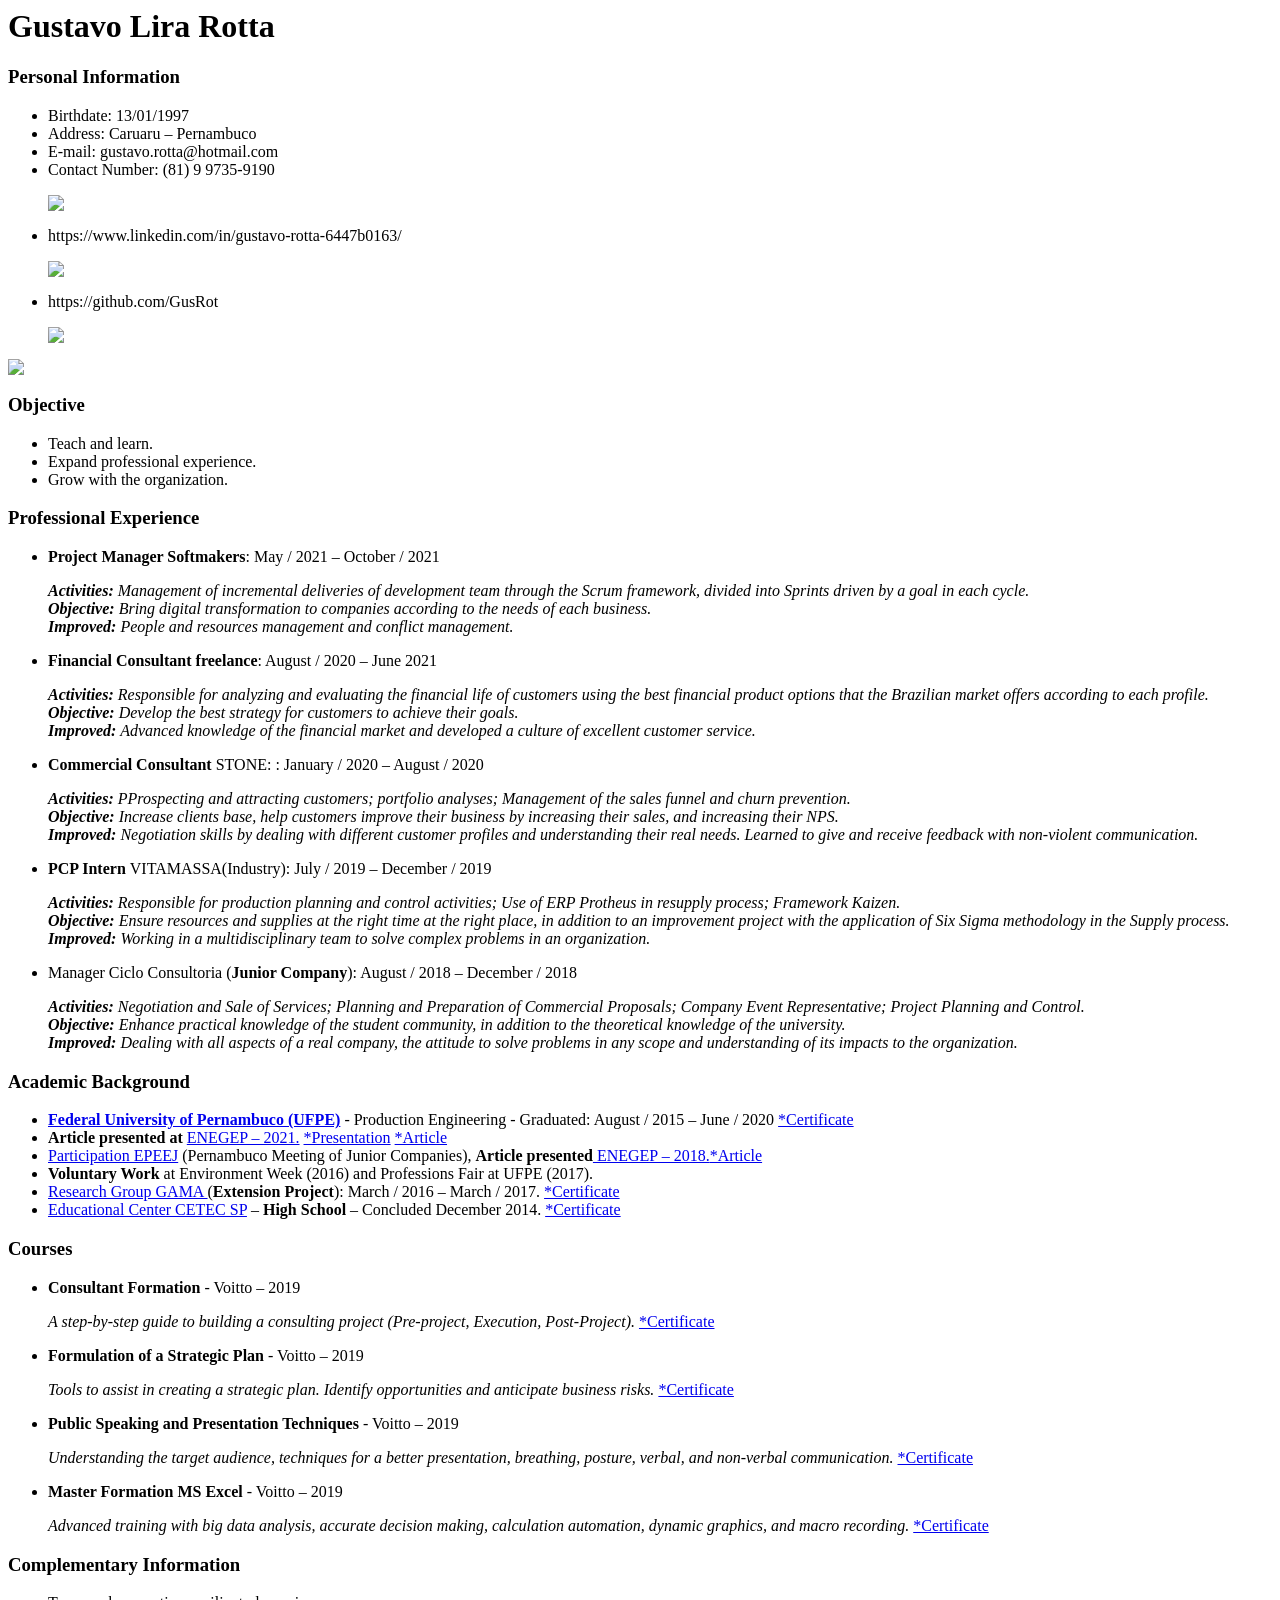
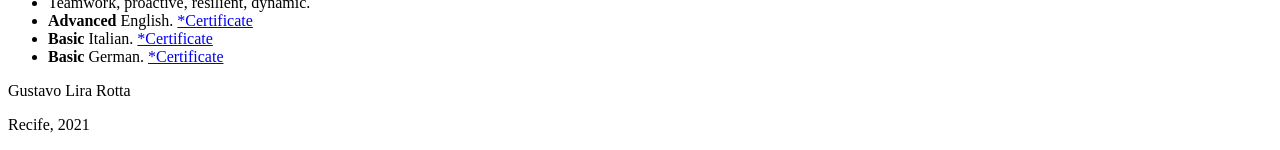
==== ingles.html @ a4e0bf8c "Add files via upload" ====
</html><!DOCTYPE html>
<html lang="pt-br">

    <head>
        <meta charset="UTF-8">
        <meta http-equiv="X-UA-Compatible" content="IE=edge">
        <meta name="viewport" content="width=device-width, initial-scale=1.0">  
        <title>Gustavo Curriculum</title>
        <link rel="stylesheet" href="reset.css">
        <link rel="stylesheet" href="curriculo.css">
    </head>

    <body>
        <header>
            <h1>Gustavo Lira Rotta</h1>
        </header>

        <main>

            <h3>Personal Information</h3>
            <div class="container">
                <ul>
                    <li class="linha">Birthdate: 13/01/1997</li>
                    <li class="linha">Address: Caruaru – Pernambuco</li>
                    <li class="linha">E-mail: gustavo.rotta@hotmail.com</li>
                    <li class="linha">Contact Number: (81) 9 9735-9190 
                        <p><a class="links" href="https://api.whatsapp.com/send?phone=5581997359190" target="blank"><img class="logo" src="https://bn02pap001files.storage.live.com/y4mC_fq3ZGxicE9uc3cnBV6ei0qVHYuT3ov6Dbx2ibhY4VJXq1jw762cKZMzXML6P4htnz2SnUFncFgvsdxRgGwLIO2x03U4LZOcFa6-U5gxszuBLO3EsohVbXmnyL9G1IiSxJfNrELXbqV34b_X0WK6V1iDvBoKyRFNxNoPQDE8wFsreWTp812U_EfrjcQ8i1A?width=450&height=428&cropmode=none"></a></p>
                    </li>
                    <li class="linha">https://www.linkedin.com/in/gustavo-rotta-6447b0163/
                        <p><a class="links" href="https://www.linkedin.com/in/gustavo-rotta-6447b0163/" target="blank"><img class="logo" src="https://bn02pap001files.storage.live.com/y4mXSqMeRvbmHd2PZ3tkyho1Z1jfqG_6PLm7NzH5KCKVeqRzHIB4mNdtKiJO-RXoy3-Tb7atl6qEcUk1unRSzR5MxgFRTH_yvDrN6qYMBz6EKC-CmU-FogmK57jQ2tKGozAi44ZOqn7SfUDTFUIqgvkp9Gpbbou2BqyOO9onjQk66yMpdgbxUS87czmdPEGf-Ju?width=450&height=428&cropmode=none"></a></p>
                    </li>
                    <li class="linha">https://github.com/GusRot
                        <p><a class="links" href="https://github.com/GusRot" target="blank"><img class="logo" src="https://bn02pap001files.storage.live.com/y4mfz4ITgsi8lZ7AASAiUrvXV9eICS12npEla7O_fCb5FHO_PBxRwd6ViK-VfbyFKkuBJCb0Qkop84TK_ddzqUrsSr5MdtnrPVhmGgaJHnldJuXaAsAVpOnZMVwgnFNm9FiHKGlf6naxr7EWT18fQ_WqVY-R6MYsW67CWtNLgoDCdl44-qP4CR068n_NjrCvdYE?width=450&height=428&cropmode=none"></a></p>
                    </li>
                </ul>
                <img class="img-pessoal" src="https://github.com/GusRot.png">
            </div>

            <h3>Objective</h3>
            <ul>
                <li class="linha">Teach and learn.</li>
                <li class="linha">Expand professional experience.</li>
                <li class="linha">Grow with the organization.</li>
            </ul>

            <h3>Professional Experience</h3>
            <ul class="profissional">
                <li>
                    <p><strong>Project Manager Softmakers</strong>: May / 2021 – October / 2021 </p>
                    <p class="arrow-before"><em>
                        <strong>Activities:</strong> Management of incremental deliveries of development team through the Scrum framework, divided into Sprints driven by a goal in each cycle. <br>
                        <strong>Objective:</strong> Bring digital transformation to companies according to the needs of each business. <br>
                        <strong>Improved:</strong> People and resources management and conflict management. 
                    </em></p>
                </li> 
                <li>
                    <p><strong>Financial Consultant freelance</strong>: August / 2020 – June 2021</p>
                    <p class="arrow-before"><em>
                        <strong>Activities:</strong> Responsible for analyzing and evaluating the financial life of customers using the best financial product options that the Brazilian market offers according to each profile. <br>
                        <strong>Objective:</strong> Develop the best strategy for customers to achieve their goals. <br>
                        <strong>Improved:</strong> Advanced knowledge of the financial market and developed a culture of excellent customer service.
                    </em></p>
                </li>
                <li>
                    <p><strong>Commercial Consultant </strong> STONE: : January / 2020 – August / 2020 </p>
                    <p class="arrow-before"><em>
                        <strong>Activities:</strong> PProspecting and attracting customers; portfolio analyses; Management of the sales funnel and churn prevention. <br>
                        <strong>Objective:</strong> Increase clients base, help customers improve their business by increasing their sales, and increasing their NPS. <br>
                        <strong>Improved:</strong> Negotiation skills by dealing with different customer profiles and understanding their real needs. Learned to give and receive feedback with non-violent communication.
                    </em></p>
                </li>
                <li>
                    <p><strong>PCP Intern </strong> VITAMASSA(Industry): July / 2019 – December / 2019</p>
                    <p class="arrow-before"><em>
                        <strong>Activities:</strong> Responsible for production planning and control activities; Use of ERP Protheus in resupply process; Framework Kaizen. <br>
                        <strong>Objective:</strong> Ensure resources and supplies at the right time at the right place, in addition to an improvement project with the application of Six Sigma methodology in the Supply process. <br>
                        <strong>Improved:</strong> Working in a multidisciplinary team to solve complex problems in an organization.
                    </em></p>
                </li>
                <li>
                    <p>Manager Ciclo Consultoria (<strong>Junior Company</strong>): August / 2018 – December / 2018</p>
                    <p class="arrow-before"><em>
                        <strong>Activities:</strong> Negotiation and Sale of Services; Planning and Preparation of Commercial Proposals; Company Event Representative; Project Planning and Control. <br>
                        <strong>Objective:</strong> Enhance practical knowledge of the student community, in addition to the theoretical knowledge of the university. <br>
                        <strong>Improved:</strong> Dealing with all aspects of a real company, the attitude to solve problems in any scope and understanding of its impacts to the organization.
                    </em></p>
                </li>
            </ul>

            <h3>Academic Background</h3>
            <ul>
                <li>
                    <strong><a class="institution-name" href="https://www.ufpe.br/agencia/noticias/-/asset_publisher/dlhi8nsrz4hK/content/ufpe-tem-11-cursos-com-conceito-maximo-no-enade-2019/40615" target="blank">
                    Federal University of Pernambuco (UFPE)</a>
                    </strong> - Production Engineering  - Graduated: August / 2015 – June / 2020   
                    <a class="links" href="https://1drv.ms/b/s!AvtEm98X2cVahIw8ymVz89E6aetyQw?e=mTYea3" target="blank">*Certificate</a>
                </li>
                <li>
                    <strong>Article presented at </strong><a class="institution-name" href="http://www.abepro.org.br/publicacoes/" target="blank"> ENEGEP – 2021.</a> 
                    <a class="links" href="https://www.youtube.com/watch?v=B_Ifo_xnQ3M" target="blank">*Presentation</a>   <a class="links" href="http://www.abepro.org.br/biblioteca/TN_STP_354_1821_41895.pdf" target="blank">*Article</a>
                </li>
                <li>
                    <a class="institution-name" href="https://www.instagram.com/mejpernambucano/?hl=pt" target="blank">Participation EPEEJ</a> (Pernambuco Meeting of Junior Companies), <strong>Article presented</strong><a class="institution-name" href="http://www.abepro.org.br/publicacoes/" target="blank"> ENEGEP – 2018.</a><a class="links" href="http://www.abepro.org.br/biblioteca/TN_STO_258_485_35087.pdf" target="blank">*Article</a>
                </li>
                <li>
                    <strong>Voluntary Work </strong> at Environment Week (2016) and Professions Fair at UFPE (2017).
                </li>
                <li>
                    <a class="institution-name" href="https://www.instagram.com/gamaufpe/" target="blank">Research Group  GAMA </a>(<strong>Extension Project</strong>): March / 2016 – March / 2017.   <a class="links" href="https://1drv.ms/b/s!AvtEm98X2cVahJECvaRG5G7LBmq1rg?e=Dy6ejx" target="blank">*Certificate</a>
                </li>
                <li>
                    <a class="institution-name" href="http://colegiocetec.com.br/novo/" target="blank">Educational Center CETEC SP</a> – <strong>High School </strong> – Concluded December 2014.   <a class="links" href="https://1drv.ms/b/s!AvtEm98X2cVagqAbydPlRBzrw-pizQ?e=0TljDX" target="blank">*Certificate</a>
                </li>
            </ul>

            <h3>Courses</h3>
            <ul class="profissional">
                <li>
                    <p><strong>Consultant Formation </strong> - Voitto – 2019 </p>
                    <p class="arrow-before"><em>A step-by-step guide to building a consulting project (Pre-project, Execution, Post-Project).  </em> 
                    <a class="links" href="https://onedrive.live.com/embed?cid=5AC5D917DF9B44FB&resid=5AC5D917DF9B44FB%2131998&authkey=AFH5L-I9dktlD98&em=2" width="476" height="288" frameborder="0" scrolling="no" target="blank">*Certificate</a></p>
                </li>
                <li>
                    <p><strong>Formulation of a Strategic Plan </strong> - Voitto – 2019 </p>
                    <p class="arrow-before"><em>Tools to assist in creating a strategic plan. Identify opportunities and anticipate business risks.  </em>  
                    <a class="links" href="https://onedrive.live.com/embed?cid=5AC5D917DF9B44FB&resid=5AC5D917DF9B44FB%2131676&authkey=ABapyVQR7KSZeKE&em=2" width="476" height="288" frameborder="0" scrolling="no" target="blank">*Certificate</a></p>
                </li>
                <li>
                    <p><strong>Public Speaking and Presentation Techniques </strong> - Voitto – 2019 </p>
                    <p class="arrow-before"><em>Understanding the target audience, techniques for a better presentation, breathing, posture, verbal, and non-verbal communication. </em>  
                    <a class="links" href="https://onedrive.live.com/embed?cid=5AC5D917DF9B44FB&resid=5AC5D917DF9B44FB%2131655&authkey=AK-EUDAuamcOp-Y&em=2" width="476" height="288" frameborder="0" scrolling="no" target="blank">*Certificate</a></p>
                </li>
                <li>
                    <strong>Master Formation MS Excel </strong> - Voitto – 2019 <br>
                    <p class="arrow-before"><em>Advanced training with big data analysis, accurate decision making, calculation automation, dynamic graphics, and macro recording. </em>  
                    <a class="links" href="https://onedrive.live.com/embed?cid=5AC5D917DF9B44FB&resid=5AC5D917DF9B44FB%2131664&authkey=APlDz0cqGvIK50Y&em=2" width="476" height="288" frameborder="0" scrolling="no" target="blank">*Certificate</a></p>
                </li>
            </ul>

            <h3>Complementary Information</h3>
            <ul>
                <li class="linha">Teamwork, proactive, resilient, dynamic.</li>
                <li class="linha"><strong>Advanced</strong> English.   
                    <a class="links" href="https://onedrive.live.com/embed?cid=5AC5D917DF9B44FB&resid=5AC5D917DF9B44FB%2131475&authkey=AOS_DPwXsIyfWxc&em=2" width="476" height="288" frameborder="0" scrolling="no" target="blank">*Certificate</a>
                </li>
                <li class="linha"><strong>Basic</strong> Italian.   
                    <a class="links" href="https://onedrive.live.com/embed?cid=5AC5D917DF9B44FB&resid=5AC5D917DF9B44FB%2168002&authkey=ANitbVjIj2AqKWU&em=2" width="476" height="288" frameborder="0" scrolling="no" target="blank">*Certificate</a>
                </li>
                <li class="linha"><strong>Basic</strong> German.   
                    <a class="links" href="https://onedrive.live.com/embed?cid=5AC5D917DF9B44FB&resid=5AC5D917DF9B44FB%2167729&authkey=AHHfVIbgCHTMRNg&em=2" width="476" height="288" frameborder="0" scrolling="no" target="blank">*Certificate</a>
                </li>
            </ul>
        </main>

        <footer>
            <p>Gustavo Lira Rotta</p>
            <p>Recife, 2021</p>
        </footer>
    </body>

</html>
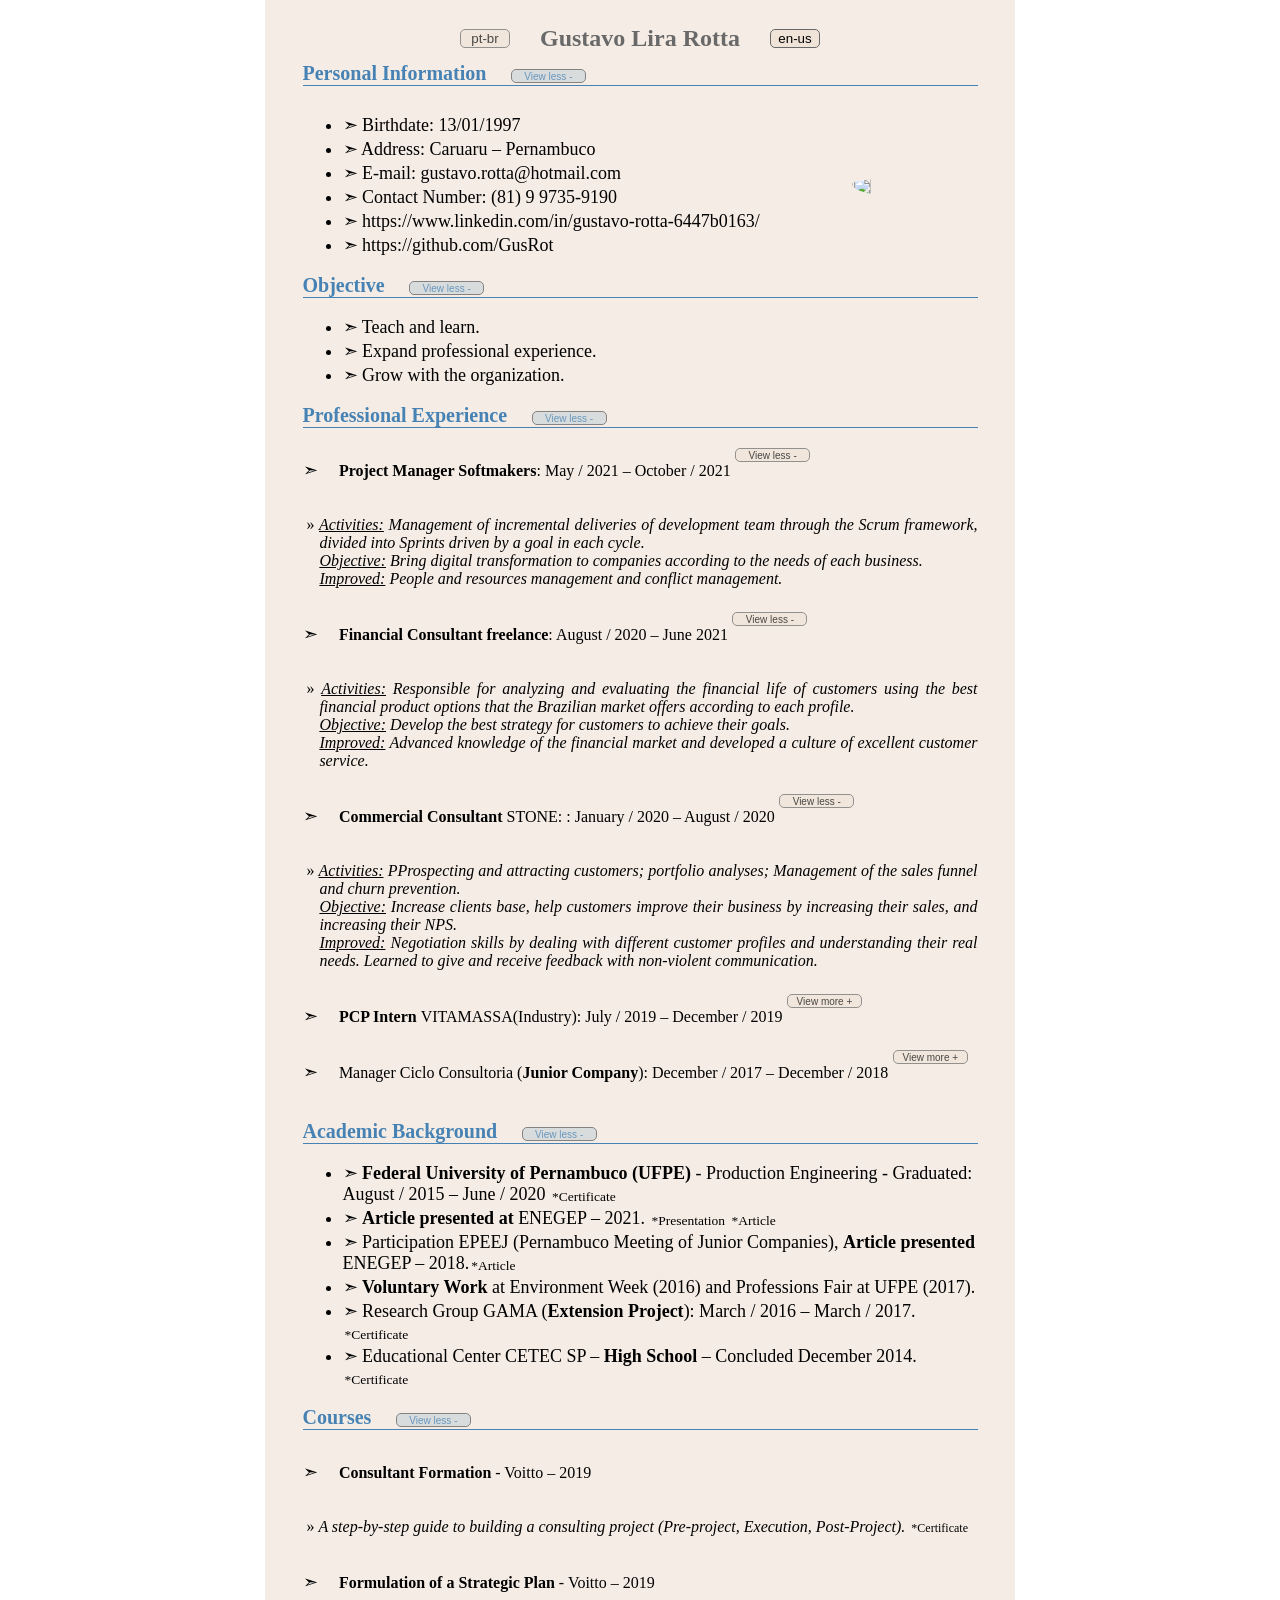
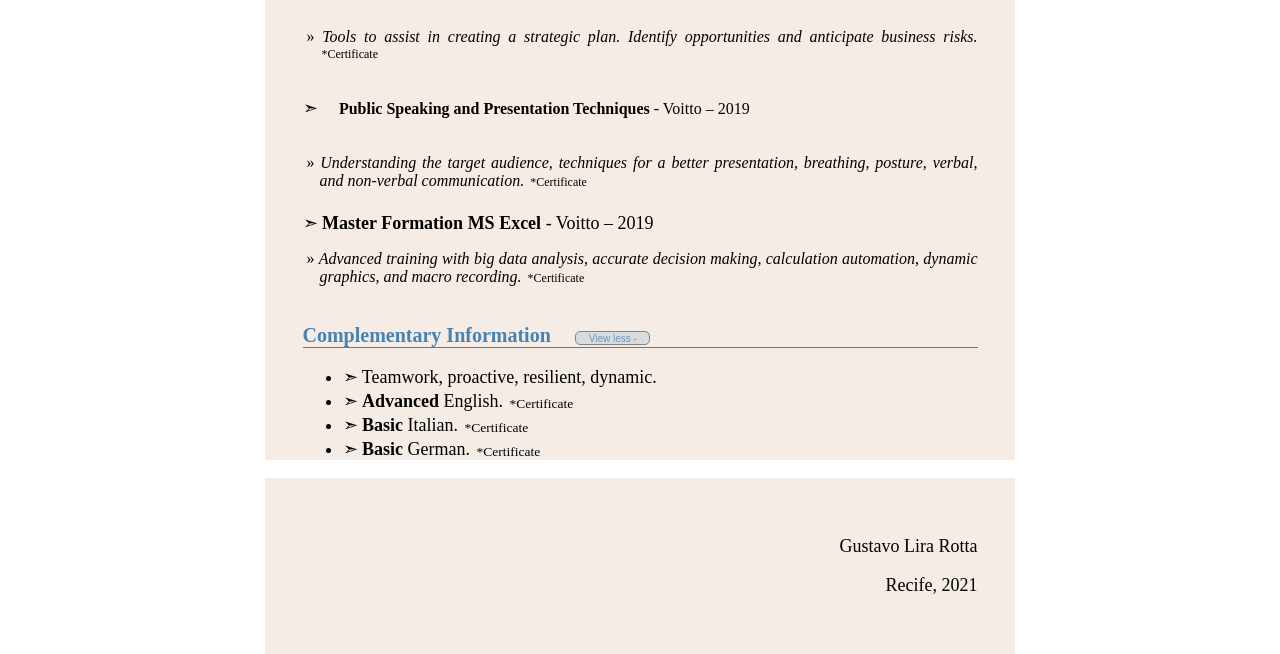
==== commit 7ff5599a: "Add files via upload Integração finalizada do curriculo ingles com os botoes de expansao" ====
--- a/ingles.html
+++ b/ingles.html
@@ -12,31 +12,37 @@
 
     <body>
         <header>
+            <a href="index.html"><button>pt-br</button></a>
             <h1>Gustavo Lira Rotta</h1>
+            <button class="button-active">en-us</button>
         </header>
 
         <main>
 
             <h3>Personal Information</h3>
+            <button class="show-more-less section" onclick = "toggleMoreLess(this)">View less -</button>
+            <div class="line"></div>
             <div class="container">
                 <ul>
                     <li class="linha">Birthdate: 13/01/1997</li>
                     <li class="linha">Address: Caruaru – Pernambuco</li>
                     <li class="linha">E-mail: gustavo.rotta@hotmail.com</li>
                     <li class="linha">Contact Number: (81) 9 9735-9190 
-                        <p><a class="links" href="https://api.whatsapp.com/send?phone=5581997359190" target="blank"><img class="logo" src="https://bn02pap001files.storage.live.com/y4mC_fq3ZGxicE9uc3cnBV6ei0qVHYuT3ov6Dbx2ibhY4VJXq1jw762cKZMzXML6P4htnz2SnUFncFgvsdxRgGwLIO2x03U4LZOcFa6-U5gxszuBLO3EsohVbXmnyL9G1IiSxJfNrELXbqV34b_X0WK6V1iDvBoKyRFNxNoPQDE8wFsreWTp812U_EfrjcQ8i1A?width=450&height=428&cropmode=none"></a></p>
+                        <p><a href="https://api.whatsapp.com/send?phone=5581997359190" target="blank"><img class="logo" src="https://bn02pap001files.storage.live.com/y4mC_fq3ZGxicE9uc3cnBV6ei0qVHYuT3ov6Dbx2ibhY4VJXq1jw762cKZMzXML6P4htnz2SnUFncFgvsdxRgGwLIO2x03U4LZOcFa6-U5gxszuBLO3EsohVbXmnyL9G1IiSxJfNrELXbqV34b_X0WK6V1iDvBoKyRFNxNoPQDE8wFsreWTp812U_EfrjcQ8i1A?width=450&height=428&cropmode=none"></a></p>
                     </li>
                     <li class="linha">https://www.linkedin.com/in/gustavo-rotta-6447b0163/
-                        <p><a class="links" href="https://www.linkedin.com/in/gustavo-rotta-6447b0163/" target="blank"><img class="logo" src="https://bn02pap001files.storage.live.com/y4mXSqMeRvbmHd2PZ3tkyho1Z1jfqG_6PLm7NzH5KCKVeqRzHIB4mNdtKiJO-RXoy3-Tb7atl6qEcUk1unRSzR5MxgFRTH_yvDrN6qYMBz6EKC-CmU-FogmK57jQ2tKGozAi44ZOqn7SfUDTFUIqgvkp9Gpbbou2BqyOO9onjQk66yMpdgbxUS87czmdPEGf-Ju?width=450&height=428&cropmode=none"></a></p>
+                        <p><a href="https://www.linkedin.com/in/gustavo-rotta-6447b0163/" target="blank"><img class="logo" src="https://bn02pap001files.storage.live.com/y4mXSqMeRvbmHd2PZ3tkyho1Z1jfqG_6PLm7NzH5KCKVeqRzHIB4mNdtKiJO-RXoy3-Tb7atl6qEcUk1unRSzR5MxgFRTH_yvDrN6qYMBz6EKC-CmU-FogmK57jQ2tKGozAi44ZOqn7SfUDTFUIqgvkp9Gpbbou2BqyOO9onjQk66yMpdgbxUS87czmdPEGf-Ju?width=450&height=428&cropmode=none"></a></p>
                     </li>
                     <li class="linha">https://github.com/GusRot
-                        <p><a class="links" href="https://github.com/GusRot" target="blank"><img class="logo" src="https://bn02pap001files.storage.live.com/y4mfz4ITgsi8lZ7AASAiUrvXV9eICS12npEla7O_fCb5FHO_PBxRwd6ViK-VfbyFKkuBJCb0Qkop84TK_ddzqUrsSr5MdtnrPVhmGgaJHnldJuXaAsAVpOnZMVwgnFNm9FiHKGlf6naxr7EWT18fQ_WqVY-R6MYsW67CWtNLgoDCdl44-qP4CR068n_NjrCvdYE?width=450&height=428&cropmode=none"></a></p>
+                        <p><a href="https://github.com/GusRot" target="blank"><img class="logo" src="https://bn02pap001files.storage.live.com/y4mfz4ITgsi8lZ7AASAiUrvXV9eICS12npEla7O_fCb5FHO_PBxRwd6ViK-VfbyFKkuBJCb0Qkop84TK_ddzqUrsSr5MdtnrPVhmGgaJHnldJuXaAsAVpOnZMVwgnFNm9FiHKGlf6naxr7EWT18fQ_WqVY-R6MYsW67CWtNLgoDCdl44-qP4CR068n_NjrCvdYE?width=450&height=428&cropmode=none"></a></p>
                     </li>
                 </ul>
                 <img class="img-pessoal" src="https://github.com/GusRot.png">
             </div>
 
             <h3>Objective</h3>
+            <button class="show-more-less section" onclick = "toggleMoreLess(this)">View less -</button>
+            <div class="line"></div>
             <ul>
                 <li class="linha">Teach and learn.</li>
                 <li class="linha">Expand professional experience.</li>
@@ -44,50 +50,69 @@
             </ul>
 
             <h3>Professional Experience</h3>
+            <button class="show-more-less section" onclick = "toggleMoreLess(this)">View less -</button>
+            <div class="line"></div>
             <ul class="profissional">
                 <li>
                     <p><strong>Project Manager Softmakers</strong>: May / 2021 – October / 2021 </p>
-                    <p class="arrow-before"><em>
-                        <strong>Activities:</strong> Management of incremental deliveries of development team through the Scrum framework, divided into Sprints driven by a goal in each cycle. <br>
-                        <strong>Objective:</strong> Bring digital transformation to companies according to the needs of each business. <br>
-                        <strong>Improved:</strong> People and resources management and conflict management. 
-                    </em></p>
+                    <button class="show-more-less" onclick = "toggleMoreLess(this)">View less -</button>
+                    <div>
+                        <p class="arrow-before"><em>
+                            <strong>Activities:</strong> Management of incremental deliveries of development team through the Scrum framework, divided into Sprints driven by a goal in each cycle. <br>
+                            <strong>Objective:</strong> Bring digital transformation to companies according to the needs of each business. <br>
+                            <strong>Improved:</strong> People and resources management and conflict management. 
+                        </em></p>
+                    </div>
                 </li> 
                 <li>
                     <p><strong>Financial Consultant freelance</strong>: August / 2020 – June 2021</p>
-                    <p class="arrow-before"><em>
-                        <strong>Activities:</strong> Responsible for analyzing and evaluating the financial life of customers using the best financial product options that the Brazilian market offers according to each profile. <br>
-                        <strong>Objective:</strong> Develop the best strategy for customers to achieve their goals. <br>
-                        <strong>Improved:</strong> Advanced knowledge of the financial market and developed a culture of excellent customer service.
-                    </em></p>
+                    <button class="show-more-less" onclick = "toggleMoreLess(this)">View less -</button>
+                    <div>
+                        <p class="arrow-before"><em>
+                            <strong>Activities:</strong> Responsible for analyzing and evaluating the financial life of customers using the best financial product options that the Brazilian market offers according to each profile. <br>
+                            <strong>Objective:</strong> Develop the best strategy for customers to achieve their goals. <br>
+                            <strong>Improved:</strong> Advanced knowledge of the financial market and developed a culture of excellent customer service.
+                        </em></p>
+                    </div>
                 </li>
                 <li>
                     <p><strong>Commercial Consultant </strong> STONE: : January / 2020 – August / 2020 </p>
-                    <p class="arrow-before"><em>
-                        <strong>Activities:</strong> PProspecting and attracting customers; portfolio analyses; Management of the sales funnel and churn prevention. <br>
-                        <strong>Objective:</strong> Increase clients base, help customers improve their business by increasing their sales, and increasing their NPS. <br>
-                        <strong>Improved:</strong> Negotiation skills by dealing with different customer profiles and understanding their real needs. Learned to give and receive feedback with non-violent communication.
-                    </em></p>
+                    <button class="show-more-less" onclick = "toggleMoreLess(this)">View less -</button>
+                    <div>
+                        <p class="arrow-before"><em>
+                            <strong>Activities:</strong> PProspecting and attracting customers; portfolio analyses; Management of the sales funnel and churn prevention. <br>
+                            <strong>Objective:</strong> Increase clients base, help customers improve their business by increasing their sales, and increasing their NPS. <br>
+                            <strong>Improved:</strong> Negotiation skills by dealing with different customer profiles and understanding their real needs. Learned to give and receive feedback with non-violent communication.
+                        </em></p>
+                    </div>
                 </li>
                 <li>
                     <p><strong>PCP Intern </strong> VITAMASSA(Industry): July / 2019 – December / 2019</p>
-                    <p class="arrow-before"><em>
-                        <strong>Activities:</strong> Responsible for production planning and control activities; Use of ERP Protheus in resupply process; Framework Kaizen. <br>
-                        <strong>Objective:</strong> Ensure resources and supplies at the right time at the right place, in addition to an improvement project with the application of Six Sigma methodology in the Supply process. <br>
-                        <strong>Improved:</strong> Working in a multidisciplinary team to solve complex problems in an organization.
-                    </em></p>
+                    <button class="show-more-less" onclick = "toggleMoreLess(this)">View more +</button>
+                    <div class="none">
+                        <p class="arrow-before"><em>
+                            <strong>Activities:</strong> Responsible for production planning and control activities; Use of ERP Protheus in resupply process; Framework Kaizen. <br>
+                            <strong>Objective:</strong> Ensure resources and supplies at the right time at the right place, in addition to an improvement project with the application of Six Sigma methodology in the Supply process. <br>
+                            <strong>Improved:</strong> Working in a multidisciplinary team to solve complex problems in an organization.
+                        </em></p>
+                    </div>
                 </li>
                 <li>
-                    <p>Manager Ciclo Consultoria (<strong>Junior Company</strong>): August / 2018 – December / 2018</p>
-                    <p class="arrow-before"><em>
-                        <strong>Activities:</strong> Negotiation and Sale of Services; Planning and Preparation of Commercial Proposals; Company Event Representative; Project Planning and Control. <br>
-                        <strong>Objective:</strong> Enhance practical knowledge of the student community, in addition to the theoretical knowledge of the university. <br>
-                        <strong>Improved:</strong> Dealing with all aspects of a real company, the attitude to solve problems in any scope and understanding of its impacts to the organization.
-                    </em></p>
+                    <p>Manager Ciclo Consultoria (<strong>Junior Company</strong>): December / 2017 – December / 2018</p>
+                    <button class="show-more-less" onclick = "toggleMoreLess(this)">View more +</button>
+                    <div class="none">
+                        <p class="arrow-before"><em>
+                            <strong>Activities:</strong> Negotiation and Sale of Services; Planning and Preparation of Commercial Proposals; Company Event Representative; Project Planning and Control. <br>
+                            <strong>Objective:</strong> Enhance practical knowledge of the student community, in addition to the theoretical knowledge of the university. <br>
+                            <strong>Improved:</strong> Dealing with all aspects of a real company, the attitude to solve problems in any scope and understanding of its impacts to the organization.
+                        </em></p>
+                    </div>
                 </li>
             </ul>
 
             <h3>Academic Background</h3>
+            <button class="show-more-less section" onclick = "toggleMoreLess(this)">View less -</button>
+            <div class="line"></div>
             <ul>
                 <li>
                     <strong><a class="institution-name" href="https://www.ufpe.br/agencia/noticias/-/asset_publisher/dlhi8nsrz4hK/content/ufpe-tem-11-cursos-com-conceito-maximo-no-enade-2019/40615" target="blank">
@@ -114,6 +139,8 @@
             </ul>
 
             <h3>Courses</h3>
+            <button class="show-more-less section" onclick = "toggleMoreLess(this)">View less -</button>
+            <div class="line"></div>
             <ul class="profissional">
                 <li>
                     <p><strong>Consultant Formation </strong> - Voitto – 2019 </p>
@@ -138,8 +165,10 @@
             </ul>
 
             <h3>Complementary Information</h3>
+            <button class="show-more-less section"  onclick = "toggleMoreLess(this)">View less -</button>
+            <div class="line" style="margin-bottom: 0;"></div>
             <ul>
-                <li class="linha">Teamwork, proactive, resilient, dynamic.</li>
+                <li class="linha margin-t">Teamwork, proactive, resilient, dynamic.</li>
                 <li class="linha"><strong>Advanced</strong> English.   
                     <a class="links" href="https://onedrive.live.com/embed?cid=5AC5D917DF9B44FB&resid=5AC5D917DF9B44FB%2131475&authkey=AOS_DPwXsIyfWxc&em=2" width="476" height="288" frameborder="0" scrolling="no" target="blank">*Certificate</a>
                 </li>
@@ -156,6 +185,7 @@
             <p>Gustavo Lira Rotta</p>
             <p>Recife, 2021</p>
         </footer>
+        <script src="script.js"></script>
     </body>
 
 </html>
--- a/curriculo.css
+++ b/curriculo.css
@@ -0,0 +1,236 @@
+body {
+    max-width: 750px;
+    margin: 0px auto;
+    font-size: 18px;
+}
+
+header {
+    color: dimgray;
+    padding: 25px 10px 10px 10px;
+    background-color: #ebdbcc80;
+    display: flex;
+    justify-content: center;
+    align-items: center;
+    gap: 15px;
+}
+
+main {
+    background-color: #ebdbcc80;
+    padding: 0 5%;
+    min-height: 75%;
+}
+
+h1 {
+    font-weight: bold;
+    font-size: 24px;
+    margin: auto 15px;
+    display: inline;
+}
+
+button {
+    width: 50px;
+    background-color: #ebdbcc80;
+    border: 1px solid dimgray;
+    border-radius: 5px;
+    opacity: 0.7;
+}
+
+.button-active {
+    opacity: 1;
+    pointer-events: none;
+}
+
+button:hover {
+    opacity: 1;
+    cursor: pointer;
+}
+
+h3 {
+    font-weight: 700;
+    padding: 5px 0;
+    font-size: 20px;
+}
+
+.container {
+    display: flex;
+    align-items: center;
+    justify-content:baseline
+}
+
+.img-pessoal {
+    padding-top: 1%;
+    margin: auto auto auto 10%;
+    width: 17%;
+    border-radius: 50%;
+}
+
+ul li {
+    margin: 2px 0;
+}
+
+ul li:last-child {
+    margin: 0px 0;
+}
+
+ul li:before {
+   content: "➣ ";
+}
+
+.linha p {
+    display: inline;
+    margin: 0px;
+}
+
+.logo {
+    height: 16px;
+    vertical-align: top;
+    margin: 0px;
+    padding-left: 4px;
+}
+
+.logo:hover {
+    transform: scale(1.1);
+}
+
+.line {
+    background-color: steelblue;
+    height: 1px;
+    width: 100%;
+    margin-bottom: 8px;
+}
+
+.margin-t {
+    margin-top: 8px;
+}
+
+body h3 {
+    color: steelblue;   
+    display: inline;
+    margin-right: 20px;
+}
+
+.profissional {
+    list-style: none;
+    padding: 0px;
+}
+
+.arrow-before {
+    text-indent: -13px;
+}
+
+.arrow-before:before {
+    content:"» ";
+}
+
+.show-more-less {
+    vertical-align: top;
+    width: 75px;
+    height: 14px;
+    margin: 2px auto;
+    font-size: 10px;
+}
+
+.section {
+    vertical-align: bottom;
+    background-color: rgb( 70, 130, 180, 0.2);
+    border: 1px solid dimgrey;
+    color: steelblue;
+    opacity: 0.8;
+}
+
+li p {
+    text-align: justify;
+}
+
+.profissional p {
+    padding: 0px 0px 4px 2.5%;
+    font-size: 16px;
+    display: inline-block;
+}
+
+.links {
+    color: black;
+    text-decoration: none;
+    font-size: 75%;
+    line-height: 16px;
+    vertical-align: bottom;
+    margin: 0px;
+    padding-left: 2px;
+    }
+
+.links:hover {
+    color: rgb(49, 88, 119);
+    font-size: 80%;
+    }
+
+.institution-name {
+    text-decoration: none;
+    color: black;
+}
+
+.institution-name:hover {
+    color: rgb(49, 88, 119);
+} 
+
+footer {
+    padding: 40px 5%;
+    text-align: right;
+    background-color: #ebdbcc80;;
+}
+
+strong {
+    font-weight: bold;
+}
+
+em {
+    font-style: italic;
+}
+
+em strong {
+    font-weight: 500;
+    text-decoration: underline;
+}
+
+.none {
+    display: none;
+}
+
+@media(max-width: 740px) {
+    body {
+        width: 100%;    
+        max-width: 100%;
+        margin: 0px;
+    }
+
+    .img-pessoal {
+        order: -1;
+        margin-left: 0;
+    }
+
+    .container {
+        justify-content: space-between;
+    }
+
+    .container ul {
+        padding-left: 10%;
+    }
+}
+
+@media(max-width: 500px) {
+    .container {
+        flex-direction: column;
+        justify-content: start ;
+        align-items: baseline;
+    }
+
+    .container ul {
+        padding-left: 0;
+    }
+
+    .img-pessoal {
+        padding: 2% 0;
+        margin: 0 auto;
+        order: -1;
+        width: 40%;
+    }
+}
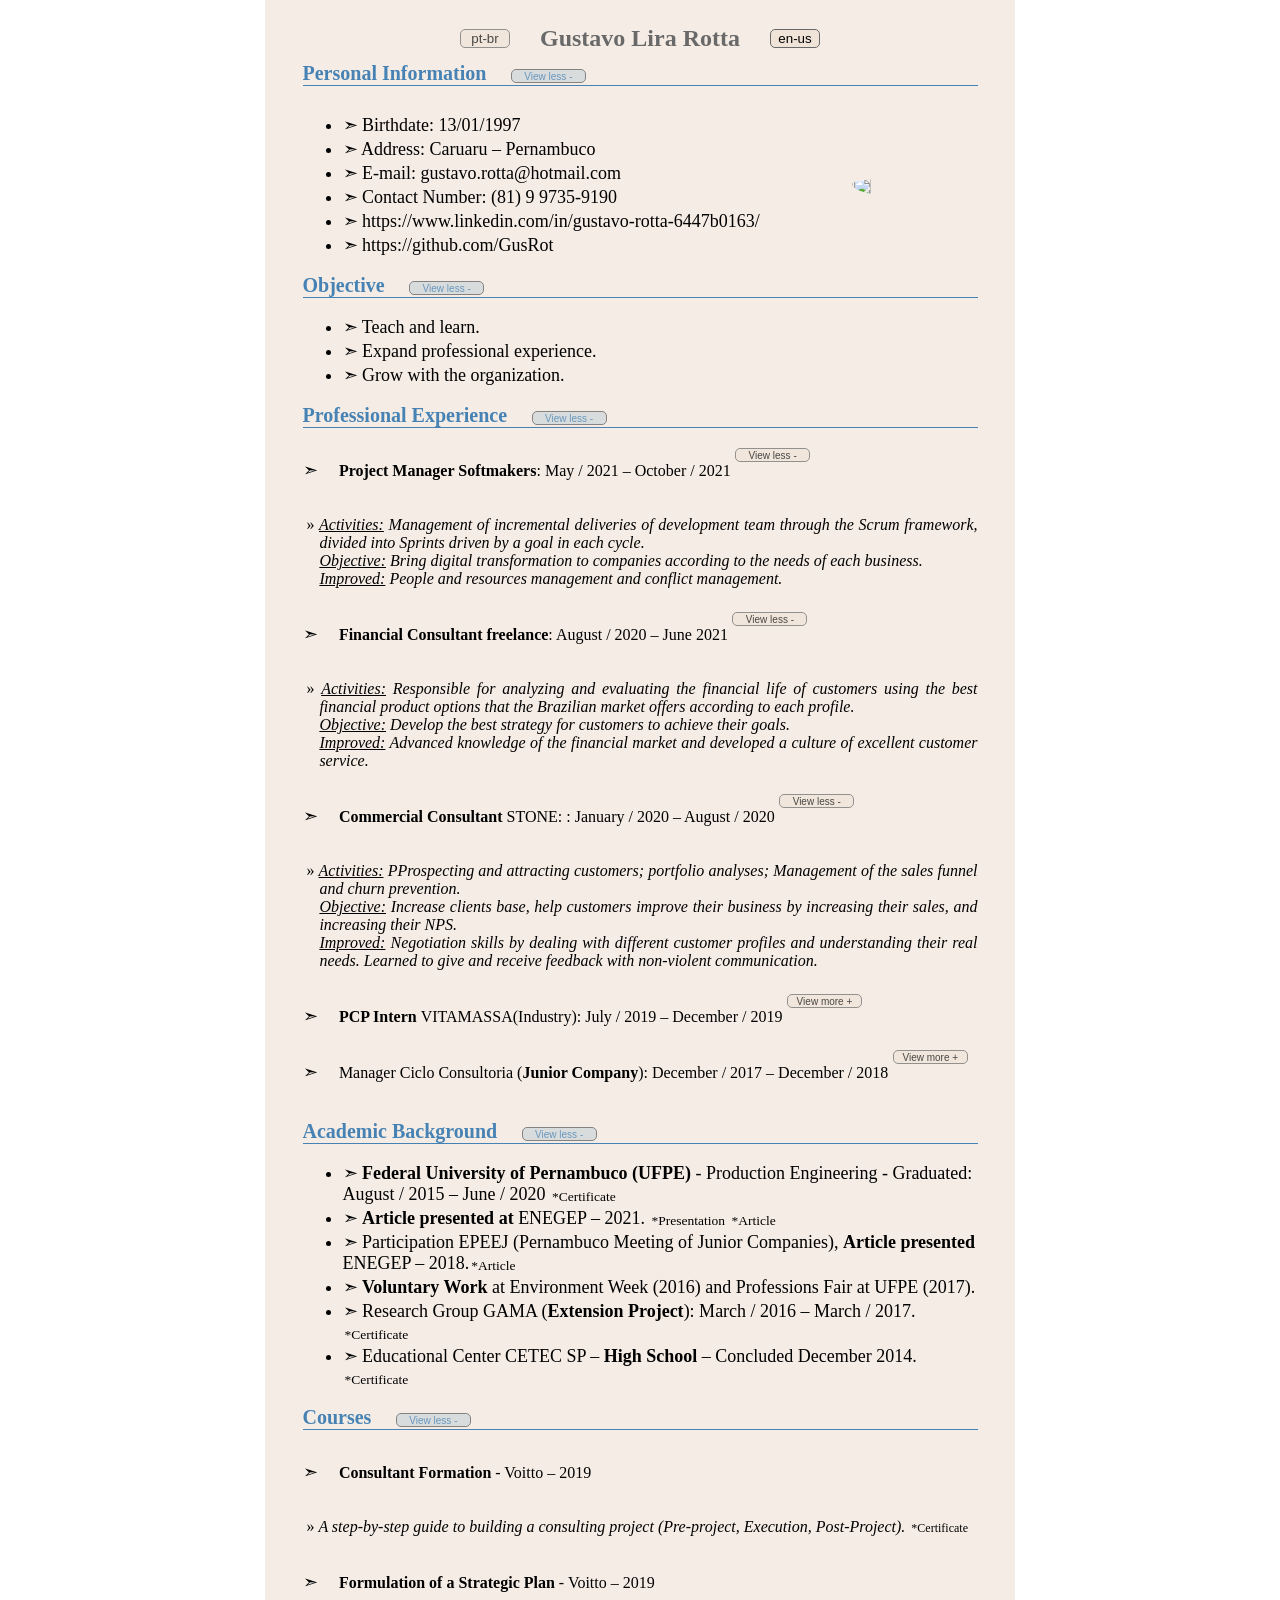
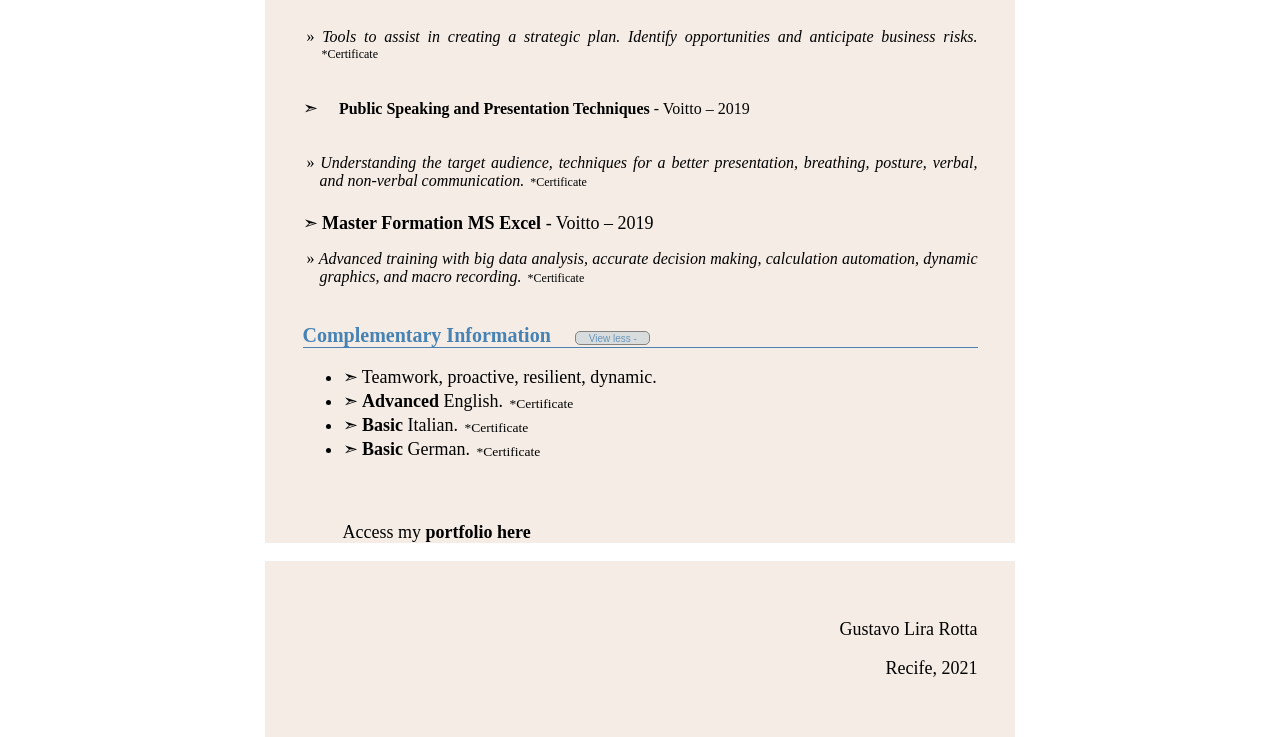
==== commit 03464847: "Update ingles.html Portfolio added" ====
--- a/ingles.html
+++ b/ingles.html
@@ -178,6 +178,7 @@
                 <li class="linha"><strong>Basic</strong> German.   
                     <a class="links" href="https://onedrive.live.com/embed?cid=5AC5D917DF9B44FB&resid=5AC5D917DF9B44FB%2167729&authkey=AHHfVIbgCHTMRNg&em=2" width="476" height="288" frameborder="0" scrolling="no" target="blank">*Certificate</a>
                 </li>
+                <br><br><p class="linha">Access my <strong><a  class="institution-name" href="https://gusrot.github.io/Portfolio/" target="blank">portfolio here</a></strong></p>
             </ul>
         </main>
 
@@ -188,4 +189,4 @@
         <script src="script.js"></script>
     </body>
 
-</html>+</html>
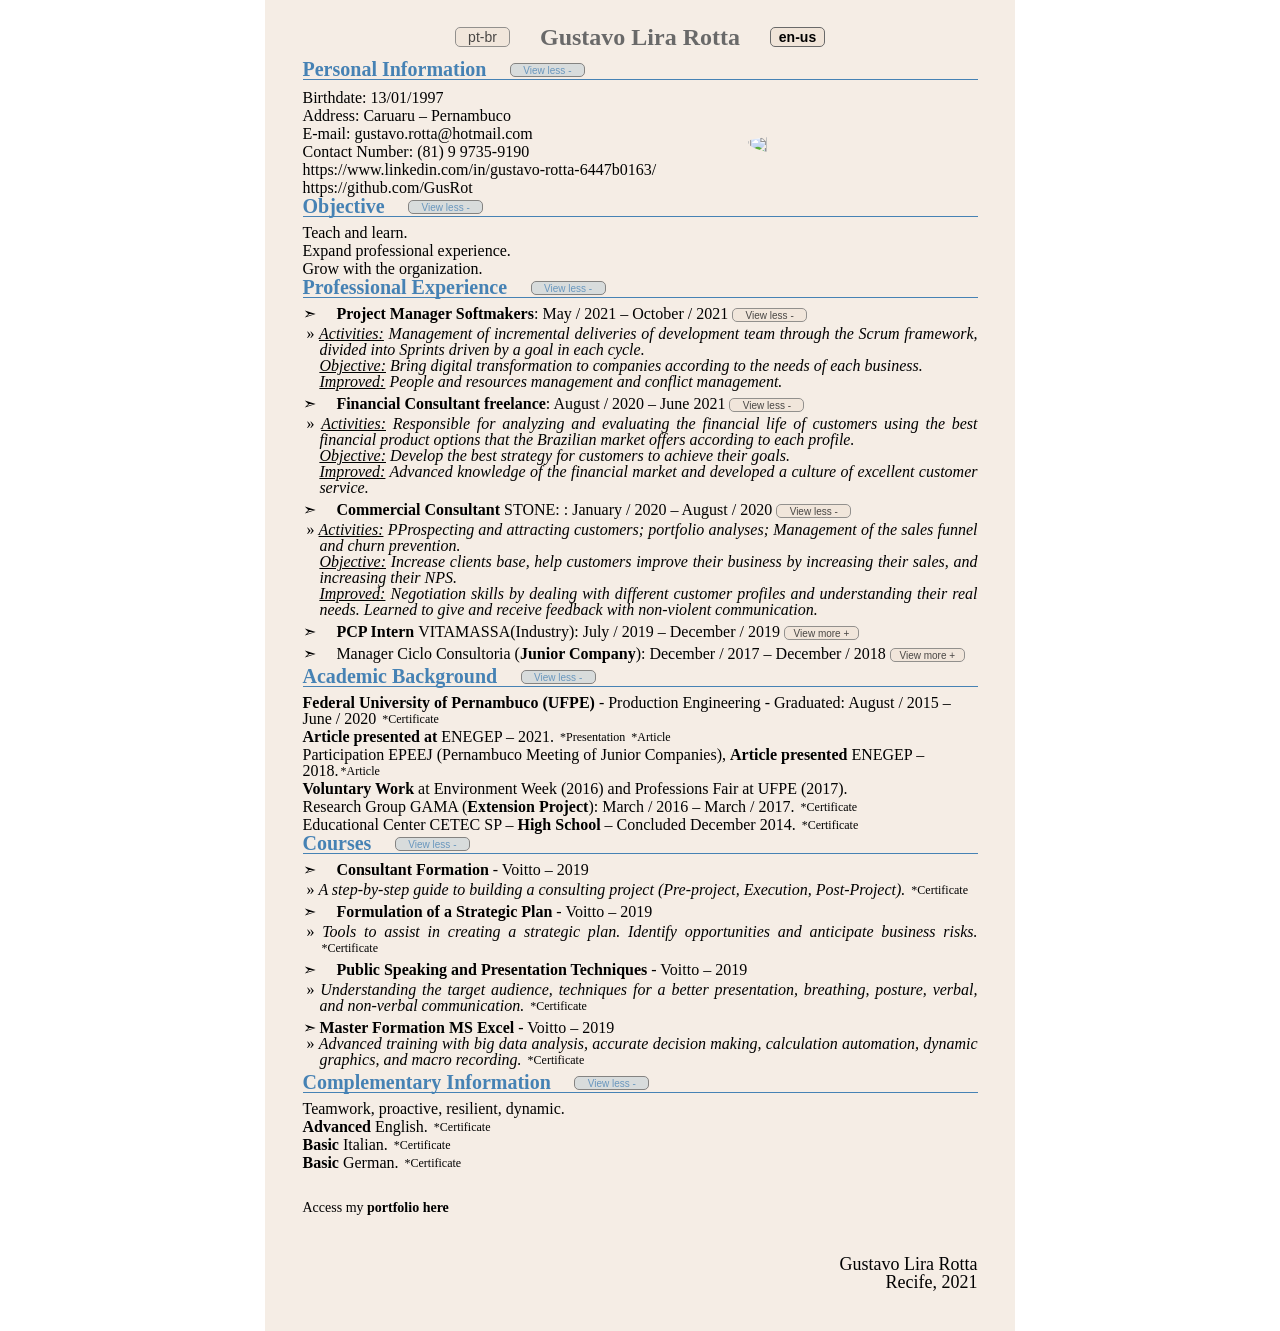
==== commit 3e3d72c0: "Add files via upload APRESENTAÇÃO" ====
--- a/ingles.html
+++ b/ingles.html
@@ -180,6 +180,7 @@
                 </li>
                 <br><br><p class="linha">Access my <strong><a  class="institution-name" href="https://gusrot.github.io/Portfolio/" target="blank">portfolio here</a></strong></p>
             </ul>
+            
         </main>
 
         <footer>
@@ -189,4 +190,4 @@
         <script src="script.js"></script>
     </body>
 
-</html>
+</html>
--- a/curriculo.css
+++ b/curriculo.css
@@ -1,3 +1,7 @@
+* {
+    font-size: 14px;
+}
+
 body {
     max-width: 750px;
     margin: 0px auto;
@@ -28,7 +32,7 @@
 }
 
 button {
-    width: 50px;
+    width: 55px;
     background-color: #ebdbcc80;
     border: 1px solid dimgray;
     border-radius: 5px;
@@ -38,6 +42,7 @@
 .button-active {
     opacity: 1;
     pointer-events: none;
+    font-weight: 600;
 }
 
 button:hover {
@@ -51,10 +56,28 @@
     font-size: 20px;
 }
 
+.flex {
+    display: flex;
+    justify-content: space-around;
+    margin-bottom: 20px;
+}
+
+.flex li {
+    text-align: center;
+}
+
+.flex p {
+    text-align: center;
+}
+
+.flex i {
+    font-size: 30px;
+}
+
 .container {
     display: flex;
     align-items: center;
-    justify-content:baseline
+    justify-content: baseline;
 }
 
 .img-pessoal {
@@ -66,14 +89,34 @@
 
 ul li {
     margin: 2px 0;
+    font-size: 16px;
+}
+
+.apresentacao {
+    font-size: 16px;
+    text-justify: distribute;
+    text-align: justify;
+    line-height: 19px;
+    margin-bottom: 10px;
+    text-indent: 45px;
+}
+
+.apresentacao a {
+    color: steelblue;
+    text-decoration: none;
+    font-weight: bold;
 }
 
 ul li:last-child {
     margin: 0px 0;
 }
 
-ul li:before {
-   content: "➣ ";
+.profissional li:before,
+.academica li:before,
+.complementar li:before,
+.objetivos li:before,
+.pessoais li:before {
+    content: "➣ ";
 }
 
 .linha p {
@@ -104,7 +147,7 @@
 }
 
 body h3 {
-    color: steelblue;   
+    color: steelblue;
     display: inline;
     margin-right: 20px;
 }
@@ -119,7 +162,7 @@
 }
 
 .arrow-before:before {
-    content:"» ";
+    content: "» ";
 }
 
 .show-more-less {
@@ -132,7 +175,7 @@
 
 .section {
     vertical-align: bottom;
-    background-color: rgb( 70, 130, 180, 0.2);
+    background-color: rgb(70, 130, 180, 0.2);
     border: 1px solid dimgrey;
     color: steelblue;
     opacity: 0.8;
@@ -156,12 +199,12 @@
     vertical-align: bottom;
     margin: 0px;
     padding-left: 2px;
-    }
+}
 
 .links:hover {
     color: rgb(49, 88, 119);
     font-size: 80%;
-    }
+}
 
 .institution-name {
     text-decoration: none;
@@ -170,12 +213,12 @@
 
 .institution-name:hover {
     color: rgb(49, 88, 119);
-} 
+}
 
 footer {
     padding: 40px 5%;
     text-align: right;
-    background-color: #ebdbcc80;;
+    background-color: #ebdbcc80;
 }
 
 strong {
@@ -195,9 +238,20 @@
     display: none;
 }
 
-@media(max-width: 740px) {
+.sublinhado {
+    text-decoration: underline;
+    text-align: center;
+    font-size: 18px;
+    color: rgba(70, 130, 180, 0.8);
+}
+
+.sublinhado a {
+    color: rgba(70, 130, 180, 1);
+}
+
+@media (max-width: 740px) {
     body {
-        width: 100%;    
+        width: 100%;
         max-width: 100%;
         margin: 0px;
     }
@@ -216,10 +270,10 @@
     }
 }
 
-@media(max-width: 500px) {
+@media (max-width: 500px) {
     .container {
         flex-direction: column;
-        justify-content: start ;
+        justify-content: start;
         align-items: baseline;
     }
 
@@ -233,4 +287,4 @@
         order: -1;
         width: 40%;
     }
-}+}
